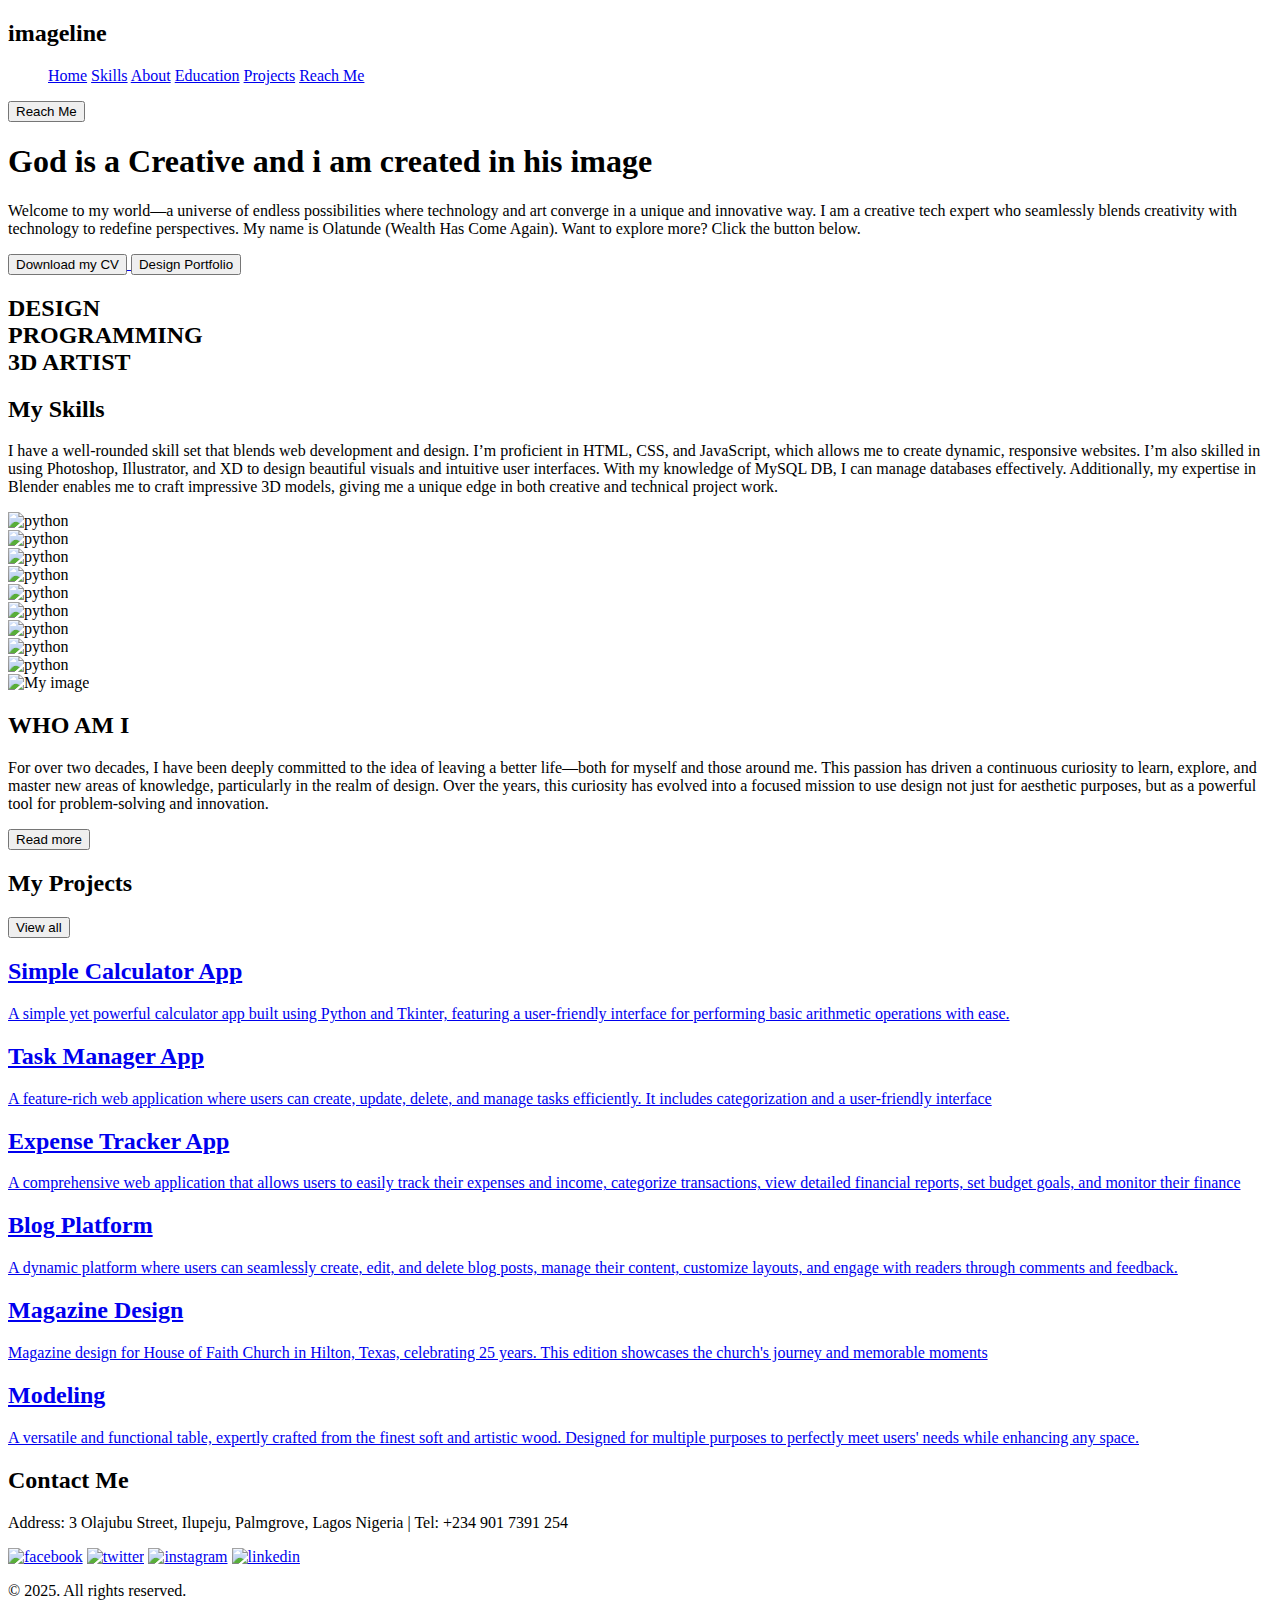
==== index.html @ 47e0317d "Changing root directory" ====
<!DOCTYPE html>
<html lang="en">

<head>
    <meta charset="UTF-8" />
    <meta name="viewport" content="width=device-width, initial-scale=1.0" />
    <title>IMAGELINE PORTFOLIO</title>
    <link rel="stylesheet" href="../css/style.css" />
</head>

<body>
    <section id="heros-bar">
        <nav>
            <h2>imageline</h2>
            <div class="nav-links">
                <ul>
                    <a href="#home">Home</a>
                    <a href="#my-tools-container">Skills</a>
                    <a href="about.html">About</a>
                    <a href="#education">Education</a>
                    <a href="#projects-container">Projects</a>
                    <a href="#reachme">Reach Me</a>
                </ul>
                <button class="reach-me-btn">Reach Me</button>
            </div>
        </nav>
        <div class="hero-content">
            <h1>God is a <span class="creative">Creative</span> and i am created in his image</h1>
            <p>Welcome to my world—a universe of endless possibilities where technology and art converge in a unique and
                innovative way. I am a creative tech expert who seamlessly blends creativity with technology to redefine
                perspectives. My name is Olatunde (Wealth Has Come Again). Want to explore more? Click the button below.
            </p>
            <div>
                <a href="https://drive.google.com/file/d/1P2EYqsZiU4a0aWJwovw9eYeRwK3OoFp5/view?usp=sharing"
                    target="_blank" class="reach-me-btn">
                    <button class="download-cv-btn">Download my CV</button>
                </a>
                <a href="https://drive.google.com/file/d/1TDdWAEMYAC6kt3vUJ82Vpma9WyWI11xJ/view?usp=sharing"
                    target="_blank" class="reach-me-btn">
                    <button class="download-cv-btn">Design Portfolio</button>
                </a>
            </div>

            <h2 class="hero-side-text">DESIGN <br><span class="programming">PROGRAMMING</span> <br>3D ARTIST</h2>
        </div>
    </section>
    <section id="my-tools-container">
        <div class="my-tools">
            <h2>My Skills</h2>
            <p>I have a well-rounded skill set that blends web development and design. I’m proficient in HTML, CSS, and JavaScript, which allows me to create dynamic, responsive websites. I’m also skilled in using Photoshop, Illustrator, and XD to design beautiful visuals and intuitive user interfaces. With my knowledge of MySQL DB, I can manage databases effectively. Additionally, my expertise in Blender enables me to craft impressive 3D models, giving me a unique edge in both creative and technical project work.</p>
            <div class="tool-list">
                <div class="tool">
                    <img src="../images/html.svg" alt="python" style="width: 100px; height: auto;" />
                </div>
                <div class="tool">
                    <img src="../images/css.svg" alt="python" style="width: 100px; height: auto;" />
                </div>
                <div class="tool">
                    <img src="../images/javascript.svg" alt="python" style="width: 100px; height: auto;" />
                </div>
                <div class="tool">
                    <img src="../images/python.svg" alt="python" style="width: 100px; height: auto;" />
                </div>
                <div class="tool">
                    <img src="../images/mysqldb.svg" alt="python" style="width: 100px; height: auto;" />
                </div>
                <div class="tool">
                    <img src="../images/photoshop.svg" alt="python" style="width: 100px; height: auto;" />
                </div>
                <div class="tool">
                    <img src="../images/illustrator.svg" alt="python" style="width: 100px; height: auto;" />
                </div>
                <div class="tool">
                    <img src="../images/xd.svg" alt="python" style="width: 100px; height: auto;" />
                </div>
                <div class="tool">
                    <img src="../images/blender.svg" alt="python" style="width: 100px; height: auto;" />
                </div>
            </div>
        </div>
    </section>
    <section id="about-me-container">
        <div class="about-me-image">
            <img src="../images/me.png" alt="My image" style="width: 400px; height: auto;">
        </div>

        <div class="about-me">
            <h2>WHO AM I</h2>
            <p>For over two decades, I have been deeply committed to the idea of leaving a better life—both for myself and those around me. This passion has driven a continuous curiosity to learn, explore, and master new areas of knowledge, particularly in the realm of design. Over the years, this curiosity has evolved into a focused mission to use design not just for aesthetic purposes, but as a powerful tool for problem-solving and innovation.</p>
            <button class="read-more-btn">Read more</button>
        </div>
    </section>
    <section id="projects-container">
        <div class="projects">
            <div class="project-header">
                <div class="project-heading">
                    <h2>My Projects</h2>
                </div>
                <button class="view-all-btn">View all</button>

            </div>

            <div class="project-card">
                <a href="#card1">
                    <div class="card" id="card1">
                        <h2>Simple Calculator App</h2>
                        <p>A simple yet powerful calculator app built using Python and Tkinter, featuring a
                            user-friendly interface for performing basic arithmetic operations with ease.</p>
                    </div>
                </a>
                <a href="#card2">
                    <div class="card" id="card2">
                        <h2> Task Manager App</h2>
                        <p>A feature-rich web application where users can create, update, delete, and manage tasks
                            efficiently. It includes categorization and a user-friendly interface</p>
                    </div>
                </a>
                <a href="#card3">
                    <div class="card" id="card3">
                        <h2>Expense Tracker App</h2>
                        <p>A comprehensive web application that allows users to easily track their expenses and income,
                            categorize transactions, view detailed financial reports, set budget goals, and monitor
                            their finance</p>
                    </div>
                </a>
                <a href="#card4">
                    <div class="card" id="card4">
                        <h2>Blog Platform</h2>
                        <p>A dynamic platform where users can seamlessly create, edit, and delete blog posts, manage
                            their content, customize layouts, and engage with readers through comments and feedback.</p>
                    </div>
                </a>
                <a href="#card5">
                    <div class="card" id="card5">
                        <h2>Magazine Design</h2>
                        <p>Magazine design for House of Faith Church in Hilton, Texas, celebrating 25 years. This
                            edition showcases the church's journey and memorable moments</p>
                    </div>
                </a>
                <a href="#card6">
                    <div class="card" id="card6">
                        <h2>Modeling</h2>
                        <p>A versatile and functional table, expertly crafted from the finest soft and artistic wood. Designed for multiple purposes to perfectly meet users' needs while enhancing any space.</p>
                    </div>
                </a>
            </div>
        </div>
    </section>
    <footer>
        <div class="footer-content">
            <h2>Contact Me</h2>
            <p>Address: 3 Olajubu Street, Ilupeju, Palmgrove, Lagos Nigeria | Tel: +234 901 7391 254</p>
            <div class="socials">
                <a href="https://www.facebook.com/profile.php?id=61562956983686"><img src="../images/facebook.png" alt="facebook" /></a>
                <a href="#"><img src="../images/twitter.png" alt="twitter" /></a>
                <a href="https://www.instagram.com/imagelineofficial/"><img src="../images/instagram.png" alt="instagram" /></a>
                <a href="www.linkedin.com/in/olatundeolajide"><img src="../images/linkedin.png" alt="linkedin" /></a>
            </div>
        </div>
        <p>&copy; 2025. All rights reserved.</p>
    </footer>
</body>

</html>
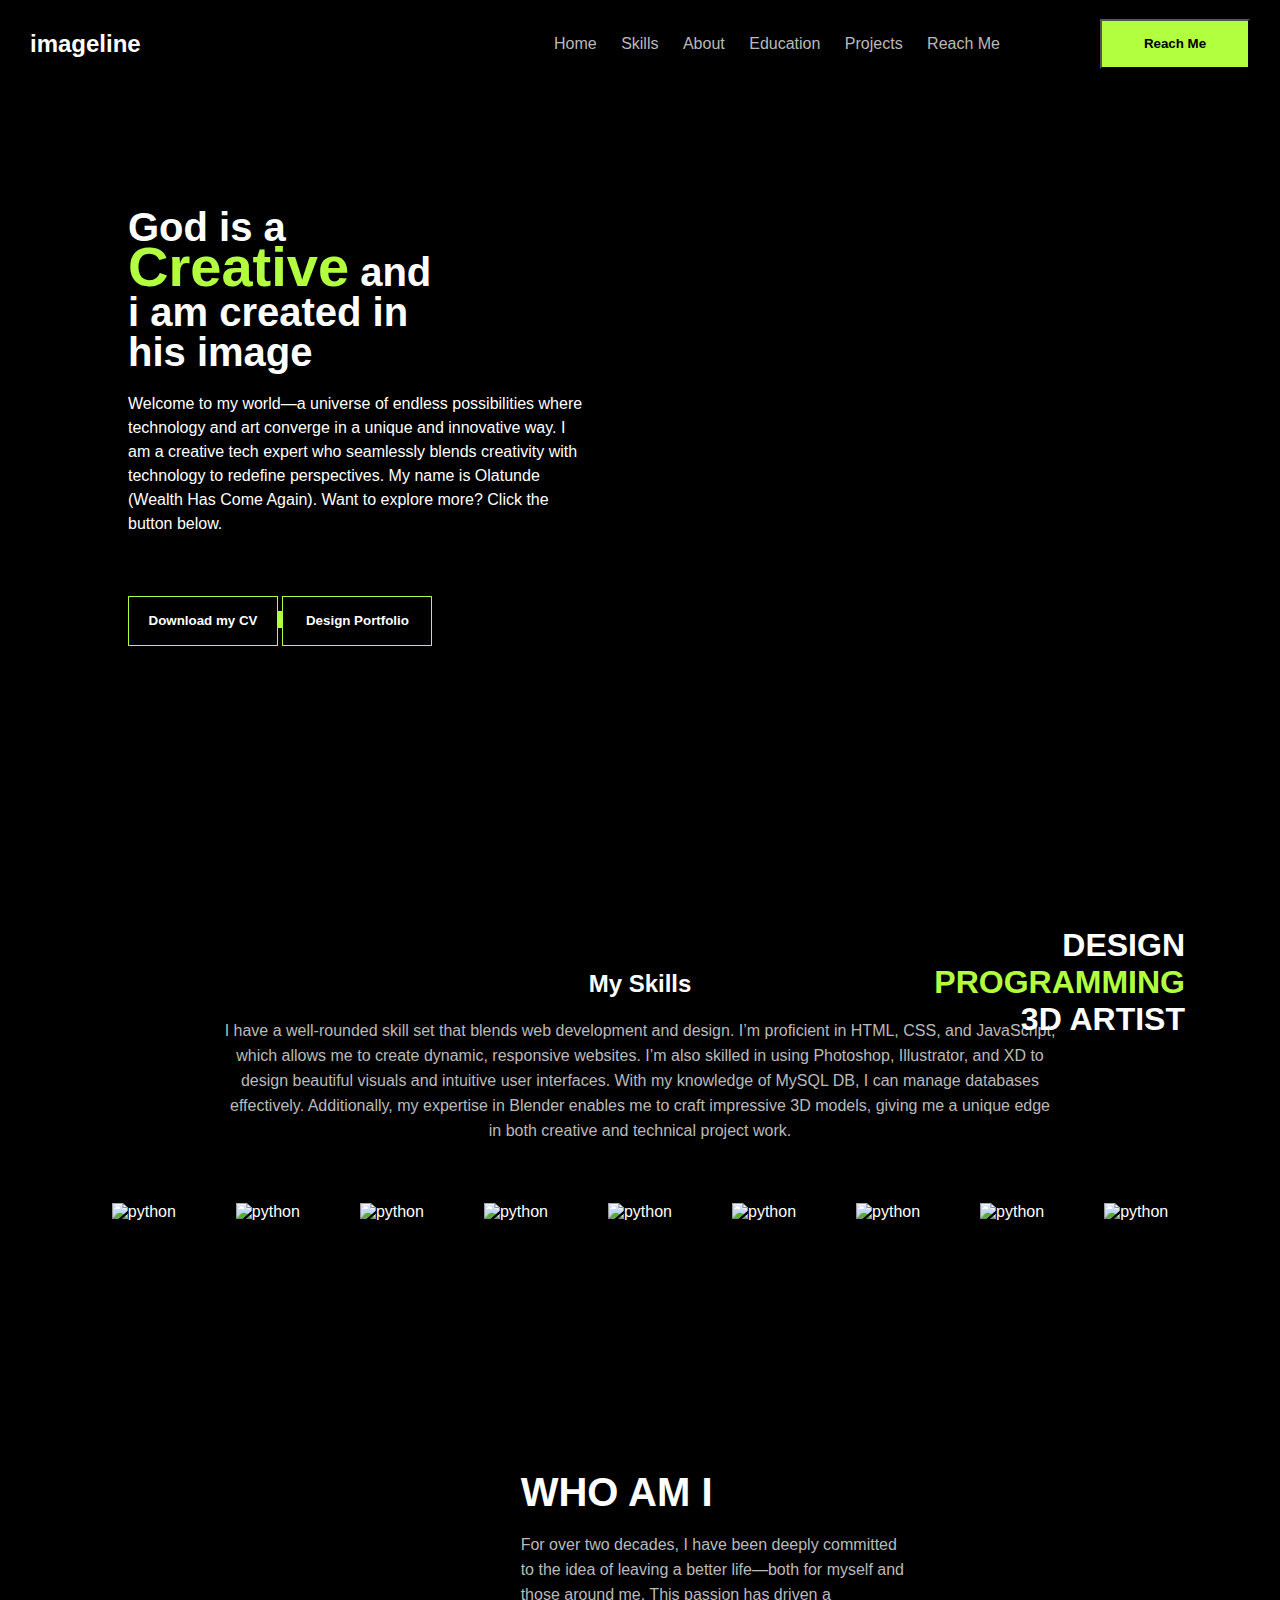
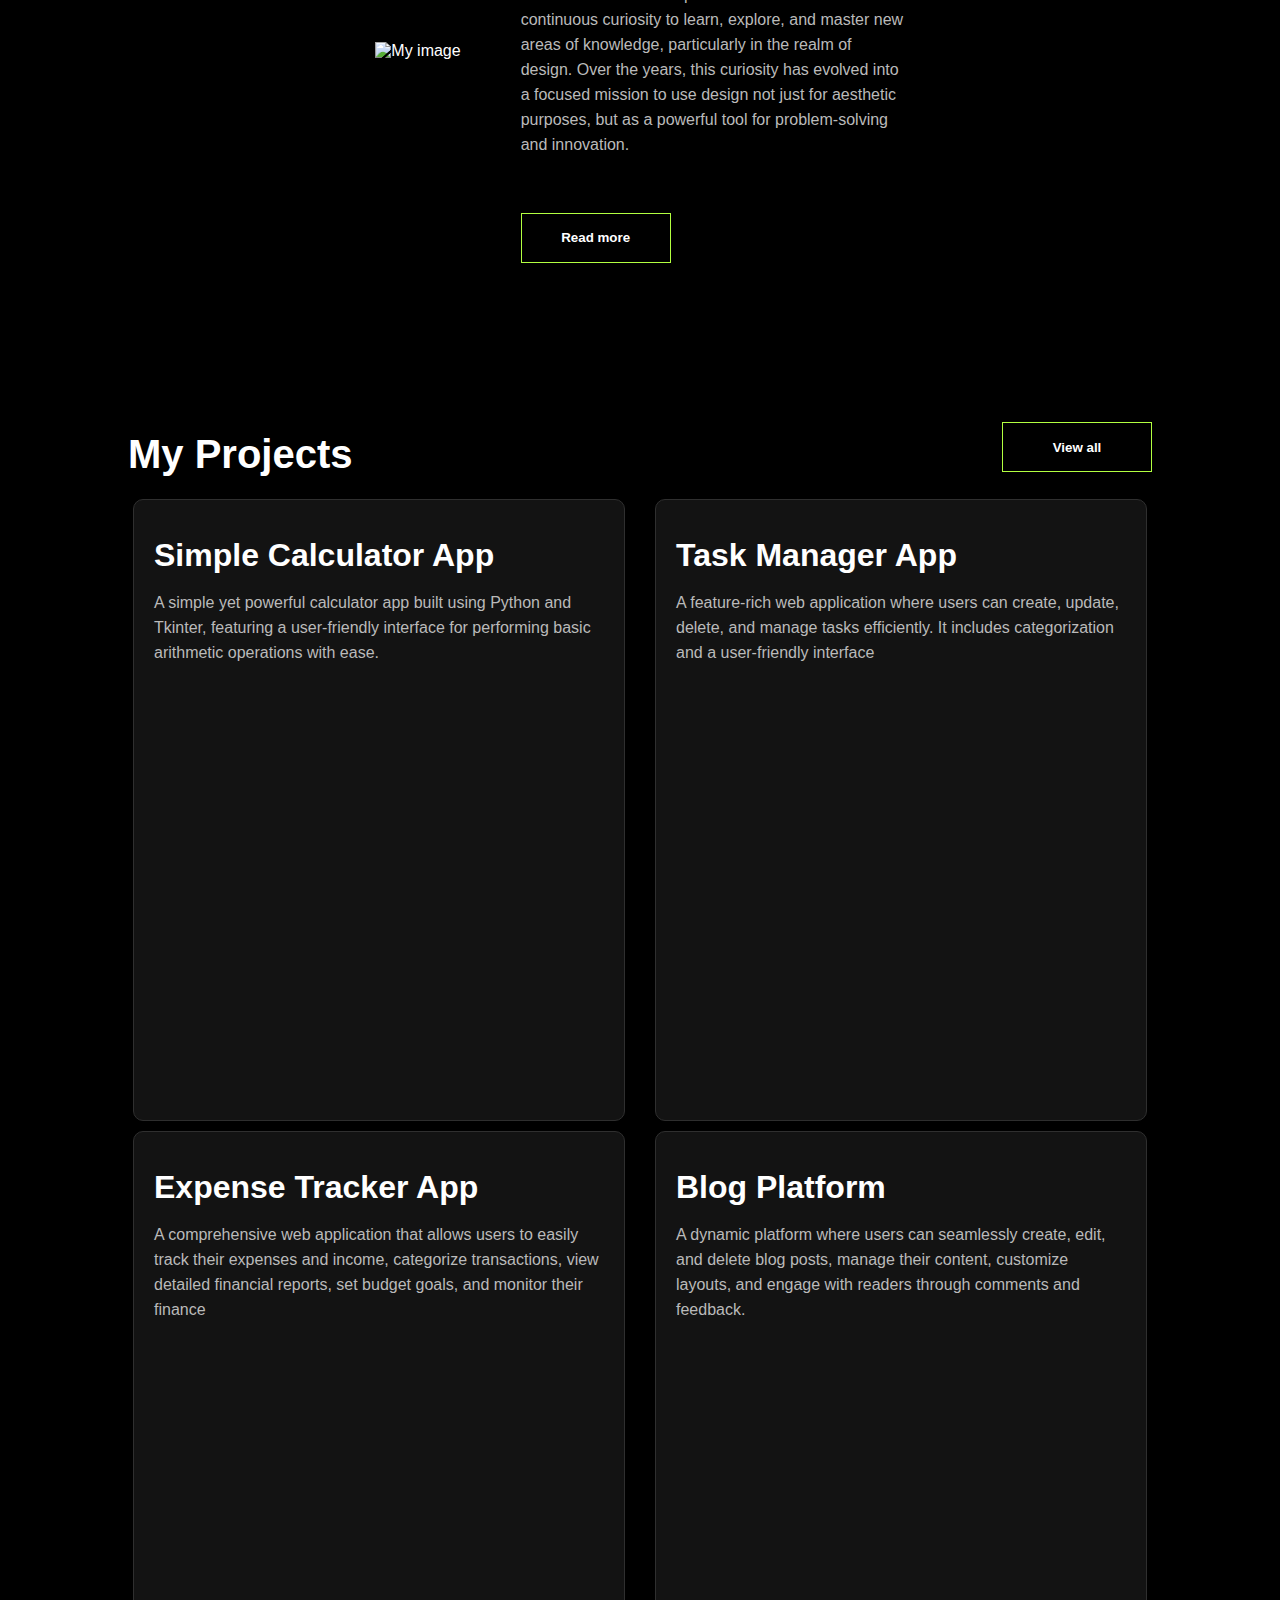
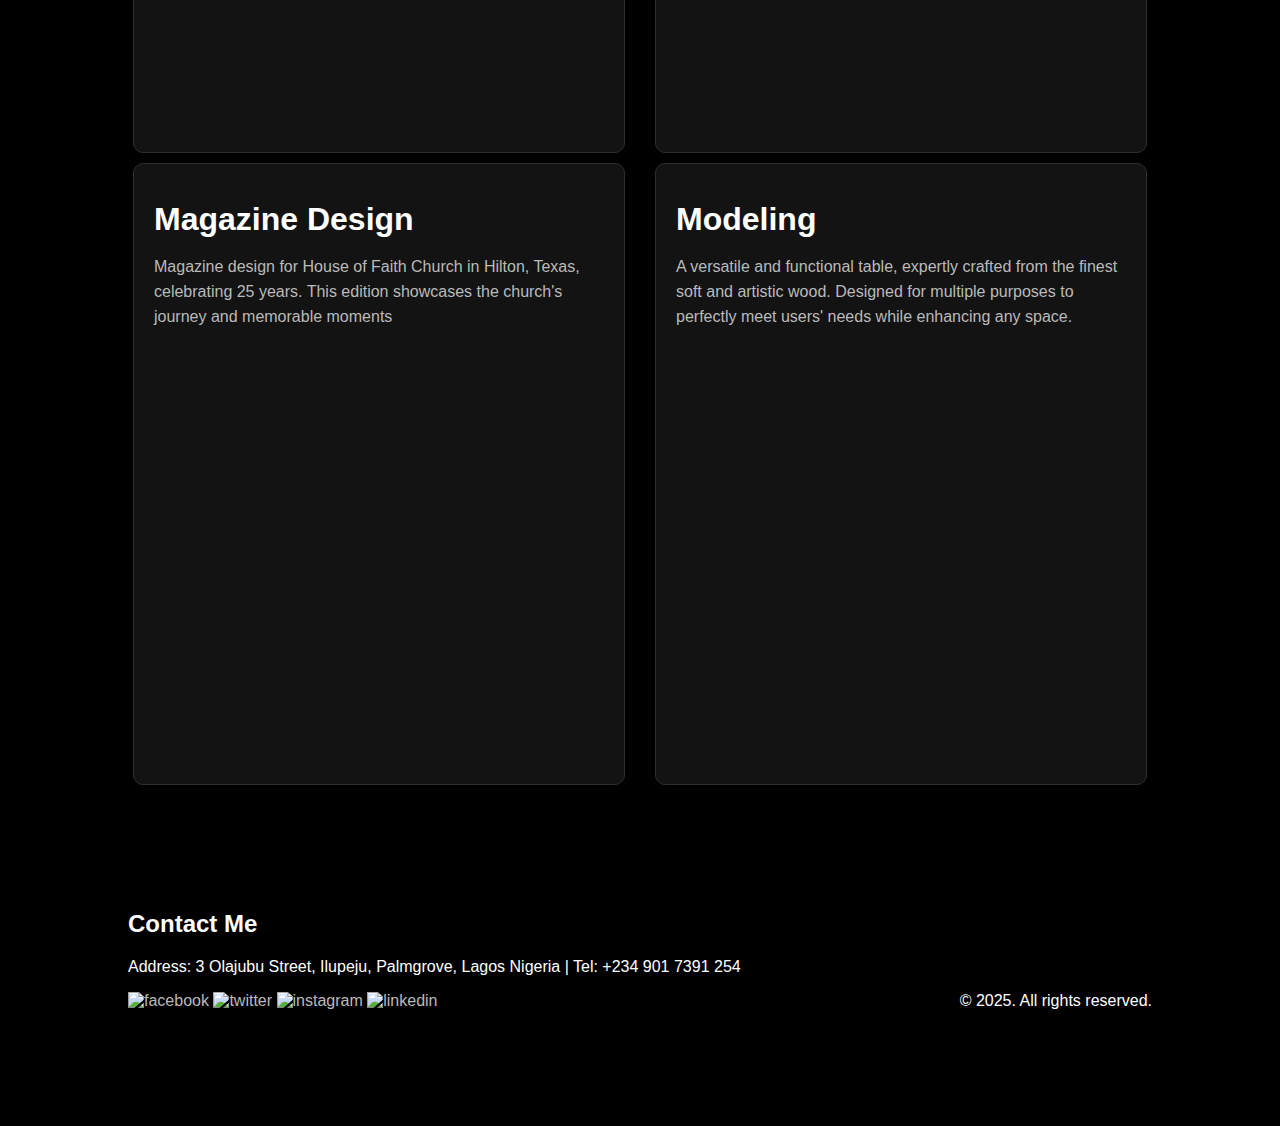
==== commit f7829d5a: "Directory correction 2" ====
--- a/index.html
+++ b/index.html
@@ -5,7 +5,7 @@
     <meta charset="UTF-8" />
     <meta name="viewport" content="width=device-width, initial-scale=1.0" />
     <title>IMAGELINE PORTFOLIO</title>
-    <link rel="stylesheet" href="../css/style.css" />
+    <link rel="stylesheet" href="/css/style.css" />
 </head>
 
 <body>
@@ -50,38 +50,38 @@
             <p>I have a well-rounded skill set that blends web development and design. I’m proficient in HTML, CSS, and JavaScript, which allows me to create dynamic, responsive websites. I’m also skilled in using Photoshop, Illustrator, and XD to design beautiful visuals and intuitive user interfaces. With my knowledge of MySQL DB, I can manage databases effectively. Additionally, my expertise in Blender enables me to craft impressive 3D models, giving me a unique edge in both creative and technical project work.</p>
             <div class="tool-list">
                 <div class="tool">
-                    <img src="../images/html.svg" alt="python" style="width: 100px; height: auto;" />
+                    <img src="/images/html.svg" alt="python" style="width: 100px; height: auto;" />
                 </div>
                 <div class="tool">
-                    <img src="../images/css.svg" alt="python" style="width: 100px; height: auto;" />
+                    <img src="/images/css.svg" alt="python" style="width: 100px; height: auto;" />
                 </div>
                 <div class="tool">
-                    <img src="../images/javascript.svg" alt="python" style="width: 100px; height: auto;" />
+                    <img src="/images/javascript.svg" alt="python" style="width: 100px; height: auto;" />
                 </div>
                 <div class="tool">
-                    <img src="../images/python.svg" alt="python" style="width: 100px; height: auto;" />
+                    <img src="/images/python.svg" alt="python" style="width: 100px; height: auto;" />
                 </div>
                 <div class="tool">
-                    <img src="../images/mysqldb.svg" alt="python" style="width: 100px; height: auto;" />
+                    <img src="/images/mysqldb.svg" alt="python" style="width: 100px; height: auto;" />
                 </div>
                 <div class="tool">
-                    <img src="../images/photoshop.svg" alt="python" style="width: 100px; height: auto;" />
+                    <img src="/images/photoshop.svg" alt="python" style="width: 100px; height: auto;" />
                 </div>
                 <div class="tool">
-                    <img src="../images/illustrator.svg" alt="python" style="width: 100px; height: auto;" />
+                    <img src="/images/illustrator.svg" alt="python" style="width: 100px; height: auto;" />
                 </div>
                 <div class="tool">
-                    <img src="../images/xd.svg" alt="python" style="width: 100px; height: auto;" />
+                    <img src="/images/xd.svg" alt="python" style="width: 100px; height: auto;" />
                 </div>
                 <div class="tool">
-                    <img src="../images/blender.svg" alt="python" style="width: 100px; height: auto;" />
+                    <img src="/images/blender.svg" alt="python" style="width: 100px; height: auto;" />
                 </div>
             </div>
         </div>
     </section>
     <section id="about-me-container">
         <div class="about-me-image">
-            <img src="../images/me.png" alt="My image" style="width: 400px; height: auto;">
+            <img src="/images/me.png" alt="My image" style="width: 400px; height: auto;">
         </div>
 
         <div class="about-me">
@@ -151,10 +151,10 @@
             <h2>Contact Me</h2>
             <p>Address: 3 Olajubu Street, Ilupeju, Palmgrove, Lagos Nigeria | Tel: +234 901 7391 254</p>
             <div class="socials">
-                <a href="https://www.facebook.com/profile.php?id=61562956983686"><img src="../images/facebook.png" alt="facebook" /></a>
-                <a href="#"><img src="../images/twitter.png" alt="twitter" /></a>
-                <a href="https://www.instagram.com/imagelineofficial/"><img src="../images/instagram.png" alt="instagram" /></a>
-                <a href="www.linkedin.com/in/olatundeolajide"><img src="../images/linkedin.png" alt="linkedin" /></a>
+                <a href="https://www.facebook.com/profile.php?id=61562956983686"><img src="/images/facebook.png" alt="facebook" /></a>
+                <a href="#"><img src="/images/twitter.png" alt="twitter" /></a>
+                <a href="https://www.instagram.com/imagelineofficial/"><img src="/images/instagram.png" alt="instagram" /></a>
+                <a href="www.linkedin.com/in/olatundeolajide"><img src="/images/linkedin.png" alt="linkedin" /></a>
             </div>
         </div>
         <p>&copy; 2025. All rights reserved.</p>
--- a/css/style.css
+++ b/css/style.css
@@ -0,0 +1,385 @@
+body{
+    background-color: #000000;
+    font-family: Arial, sans-serif;
+    margin: 0;
+    padding: 0px;
+    box-sizing: border-box;
+    color: #FFFFFF;
+}
+
+a{
+    color: #BABABA;
+    text-decoration: none;
+}
+
+#heros-bar{
+    position: relative;
+    width: 100%;
+    height: 100vh;
+    background-image: url('/images/lpi.jpg');
+    background-size: cover;
+    background-position: center;
+}
+
+
+
+button{
+    margin-left: 100px;
+    width: 150px;
+    height: 50px;
+}
+
+nav{
+    display: flex;
+    flex-direction: row;
+    justify-content: space-between;
+    align-items: center;
+    padding: 10px 30px;
+
+}
+.nav-links{
+    display: flex;
+}
+
+nav a{
+    margin-left: 20px;
+}
+
+nav a:hover{
+    color: #FFFFFF;
+}
+nav h2{
+    color: #FFFFFF;
+    font-size: 24px;
+}
+
+.reach-me-btn{
+    font-weight: bold;
+    background-color: #B2FF40;
+}
+
+.reach-me-btn:hover{
+    font-weight: bold;
+    color:  #000000;
+    background-color: #FFFFFF;
+}
+
+.download-cv-btn{
+    margin: 0px;
+    margin-top: 40px;
+    font-weight: bold;
+    background-color: #000000;
+    border: #B2FF40 solid 1px;
+    color: #ffffff;
+
+}
+
+.download-cv-btn:hover{
+    background-color: #B2FF40;
+    color: #000000;
+    cursor: pointer;
+}
+
+.hero-content{
+    position: absolute;
+    top: 20%;
+    left: 10%;
+    color: #FFFFFF;
+}
+
+.hero-content h1{
+    width: 27%;
+    font-size: 2.5rem;
+    margin-bottom: 20px;
+    line-height: 2.5rem;
+}
+.hero-content p{
+    width: 40%;
+    font-size: 1rem;
+    margin-bottom: 20px;
+    line-height: 1.5rem;
+}
+
+.hero-side-text{
+    position: absolute;
+    text-align: right;
+    bottom: -90%;
+    right: 95px;
+    color: #FFFFFF;
+    font-size: 2rem;
+    font-weight: bold;
+    box-sizing: border-box;
+}
+
+.programming{
+    color: #B2FF40;
+}
+.creative{
+    color: #B2FF40;
+    font-size: 3.5rem;
+}
+
+
+#my-tools-container{
+    display: flex;
+    flex-direction: column;
+    justify-content: center;
+    align-items: center;
+    text-align: center;
+    padding: 50px 0px;
+    height: auto;
+    background-color: #000000;
+}
+
+
+
+.my-tools p{
+    width: 65%;
+    margin: 0px auto;
+    line-height: 25px;
+    margin-bottom: 30px;
+    color: #BABABA;
+}
+
+.about-me p{
+    color: #BABABA;
+    line-height: 25px;
+}
+
+
+.tool-list{
+    display: flex;
+    flex-direction: row;
+    flex-wrap: wrap;
+    justify-content: center;
+    align-items: center;
+    
+}
+
+.tool{
+    margin: 30px;
+}
+
+
+#about-me-container{
+    display: flex;
+    flex-direction: row;
+    justify-content: center;
+    align-items: center;
+    text-align: center;
+    padding: 50px 0px;
+    height: 600px;
+    background-color: #000000;
+}
+
+
+.about-me{
+    width: 30%;
+    text-align: left;
+    margin-left: 60px;
+}
+
+.about-me h2{
+    font-size: 2.5rem;
+    margin-bottom: 20px;
+    line-height: 2.5rem;
+}
+
+.read-more-btn{
+    margin: 0px;
+    margin-top: 40px;
+    font-weight: bold;
+    background-color: #000000;
+    border: #B2FF40 solid 1px;
+    color: #ffffff;
+}
+.read-more-btn:hover{
+    background-color: #B2FF40;
+    color: #000000;
+    cursor: pointer;
+}
+
+#projects-container{
+    padding: 0px 10%;
+}
+
+.project-header{
+    display: flex;
+    flex-direction: row;
+    justify-content: space-between;
+    align-items: center;
+    height: auto;
+    background-color: #000000;
+
+}
+
+.project-header h2{
+    font-size: 2.5rem;
+    margin-bottom: 20px;
+    line-height: 2.5rem;
+}
+
+.project-header p{
+    font-size: 1.5rem;
+    margin-bottom: 60px;
+    color: #BABABA;
+}
+
+.view-all-btn{
+    margin: 0px;
+    font-weight: bold;
+    background-color: #000000;
+    border: #B2FF40 solid 1px;
+    color: #ffffff;
+}
+
+.view-all-btn:hover{
+    background-color: #B2FF40;
+    color: #000000;
+    cursor: pointer;
+}
+
+.project-card{
+    display: flex;
+    flex-direction: row;
+    flex-wrap: wrap;
+    width: 100%;
+    justify-content: space-between;
+    align-items: center;
+    height: auto;
+    background-color: #000000;
+}
+
+.project-card h2{
+    font-size: 2rem;
+    margin-bottom: 5px;
+    color: #FFFFFF;
+}
+
+.card{
+    width: 450px;
+    height: 600px;
+    background-color: #131313;
+    border: #2f2f2f solid 1px;
+    border-radius: 10px;
+    margin: 5px;
+    padding: 10px 20px;
+    box-shadow: 0px 0px 10px rgba(0, 0, 0, 0.5);
+    transition: transform 0.3s ease-in-out;
+}
+
+.card:hover{
+    transform: scale(1.01);
+    border: #505050 solid 1px;
+}
+
+.card p{
+    font-size: 1rem;
+    line-height: 25px;
+}
+
+#card1{
+    background-image: url('/images/simplecal.png');
+    background-size: cover;
+    background-position: center;
+}
+
+#card2{
+    background-image: url('/images/todoapp.png');
+    background-size: cover;
+    background-position: center;
+}
+
+#card3{
+    background-image: url('/images/management.png');
+    background-size: cover;
+    background-position: center;
+}
+
+#card4{
+    background-image: url('/images/blog.png');
+    background-size: cover;
+    background-position: center;
+}
+
+#card5{
+    background-image: url('/images/magzine.png');
+    background-size: cover;
+    background-position: center;
+}
+
+#card6{
+    background-image: url('/images/modeling.png');
+    background-size: cover;
+    background-position: center;
+}
+
+footer{
+    display: flex;
+    flex-direction: row;
+    justify-content: space-between;
+    align-items: last baseline;
+    text-align: left;
+    padding: 100px 10%;
+    background-color: #000000;
+}
+
+.footer-links ul{
+    text-decoration: none;
+    background-color: greenyellow;
+}
+
+/* end of index page*/
+
+
+#about-me{
+    
+    background-image: url('../images/lpi.jpg');
+    width: 100%;
+    height: 600px;
+    background-size: cover;
+    background-position: top;
+    background-repeat: no-repeat;
+}
+
+.about-content{
+    color: #FFFFFF;
+    display: flex;
+    flex-direction: row;
+    justify-content: center;
+    margin-top: 50px;
+    align-items: center;
+    
+}
+
+.about-text{
+    padding-left: 50px;
+}
+
+.about-content h1{
+    width: 100%;
+    font-size: 3.5rem;
+    margin-bottom: 20px;
+    line-height: 2.5rem;
+}
+
+.about-text h3{
+    font-weight: lighter;
+    line-height: 30px;
+    color: #B2FF40;
+}
+
+#about-me-details {
+    width: 60%;
+    box-sizing: border-box;
+    margin: auto;
+
+}
+
+#about-me-details p{
+    
+    font-family: Arial, Helvetica, sans-serif;
+    font-size: 1.3rem;
+    text-align: justify;
+    
+}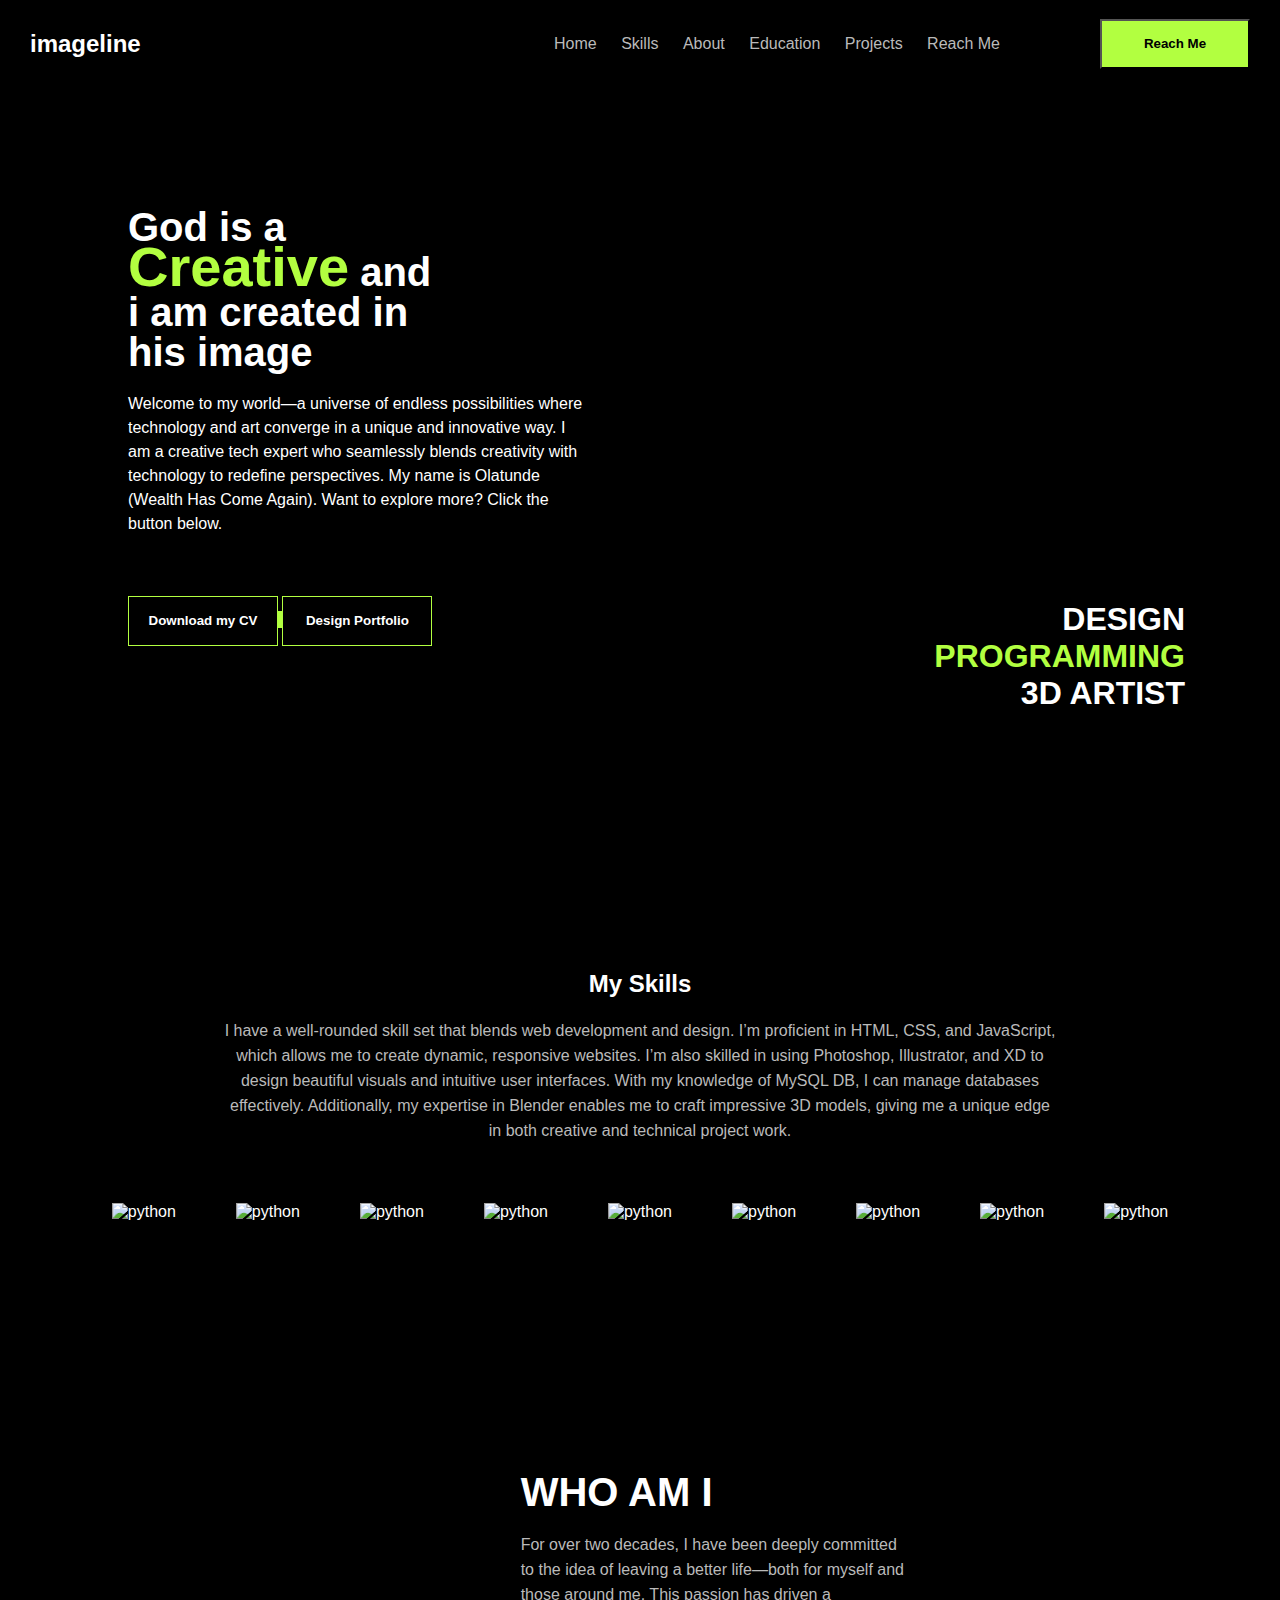
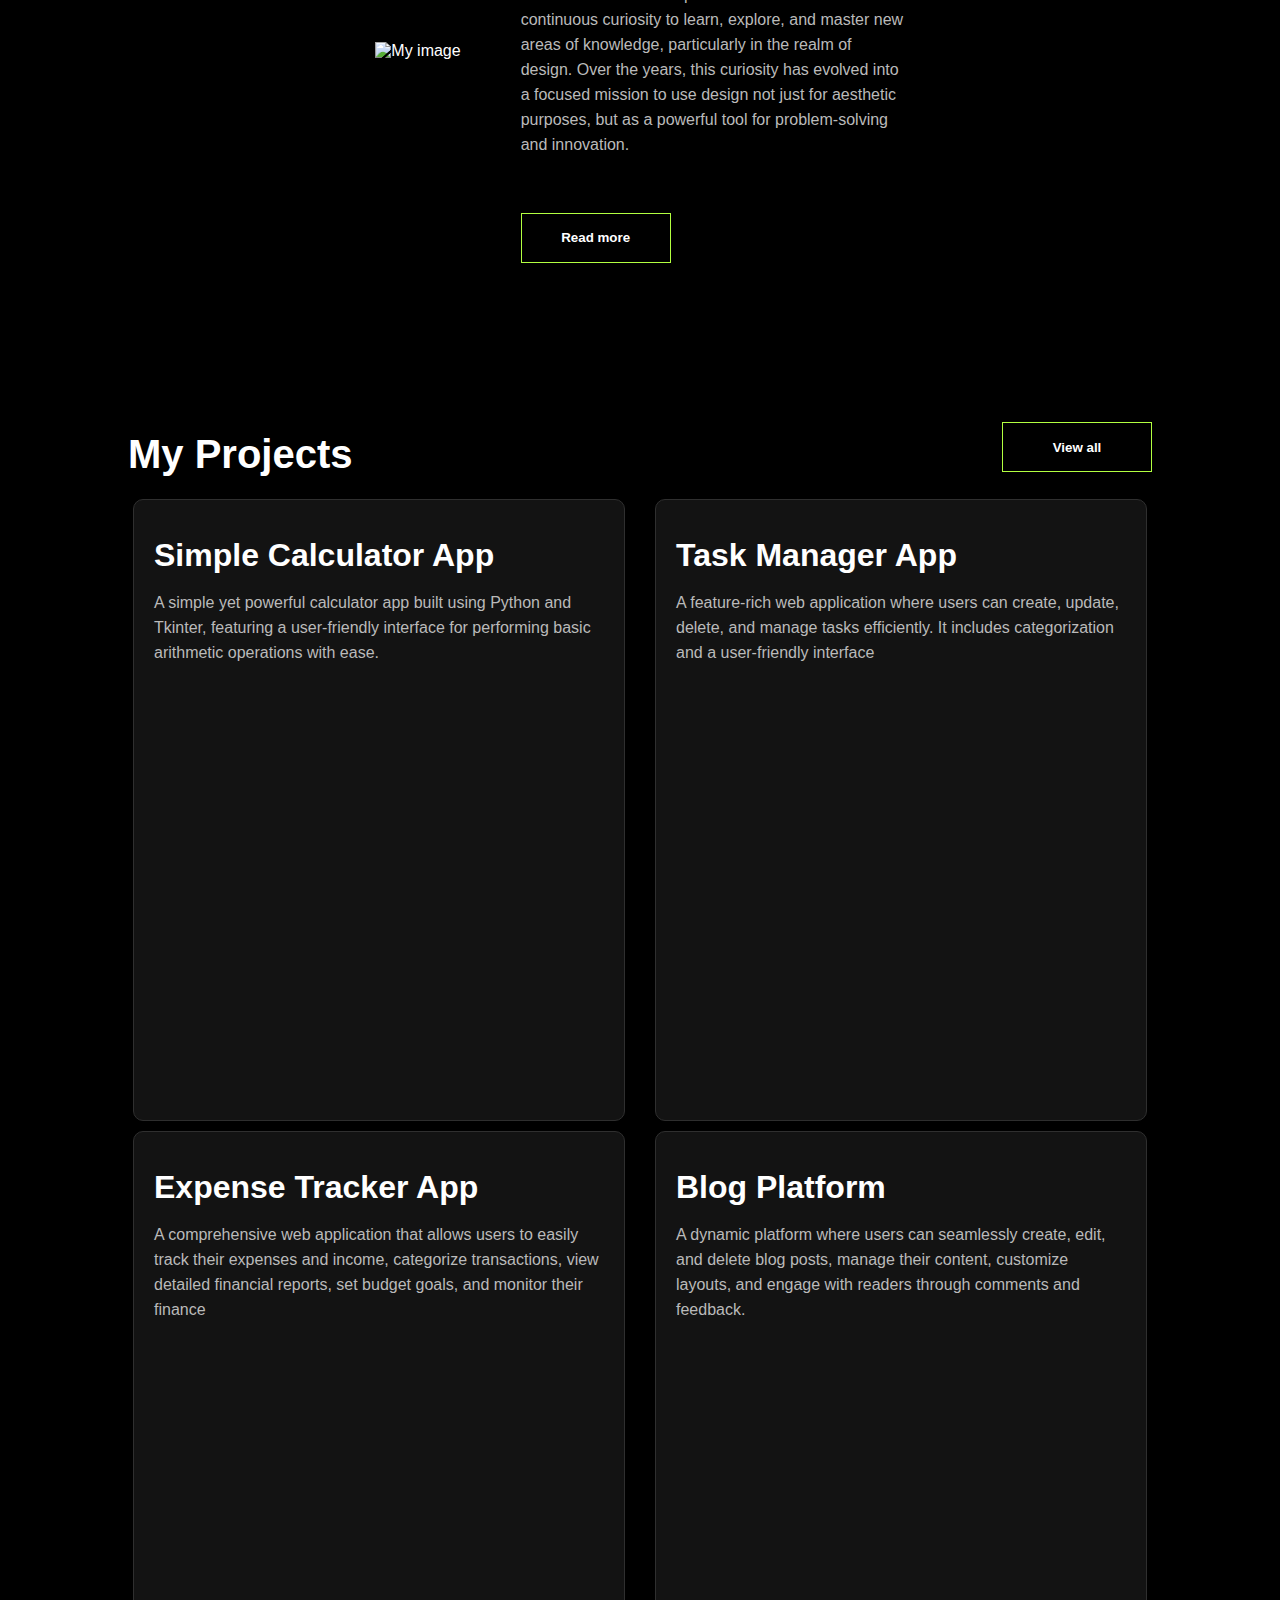
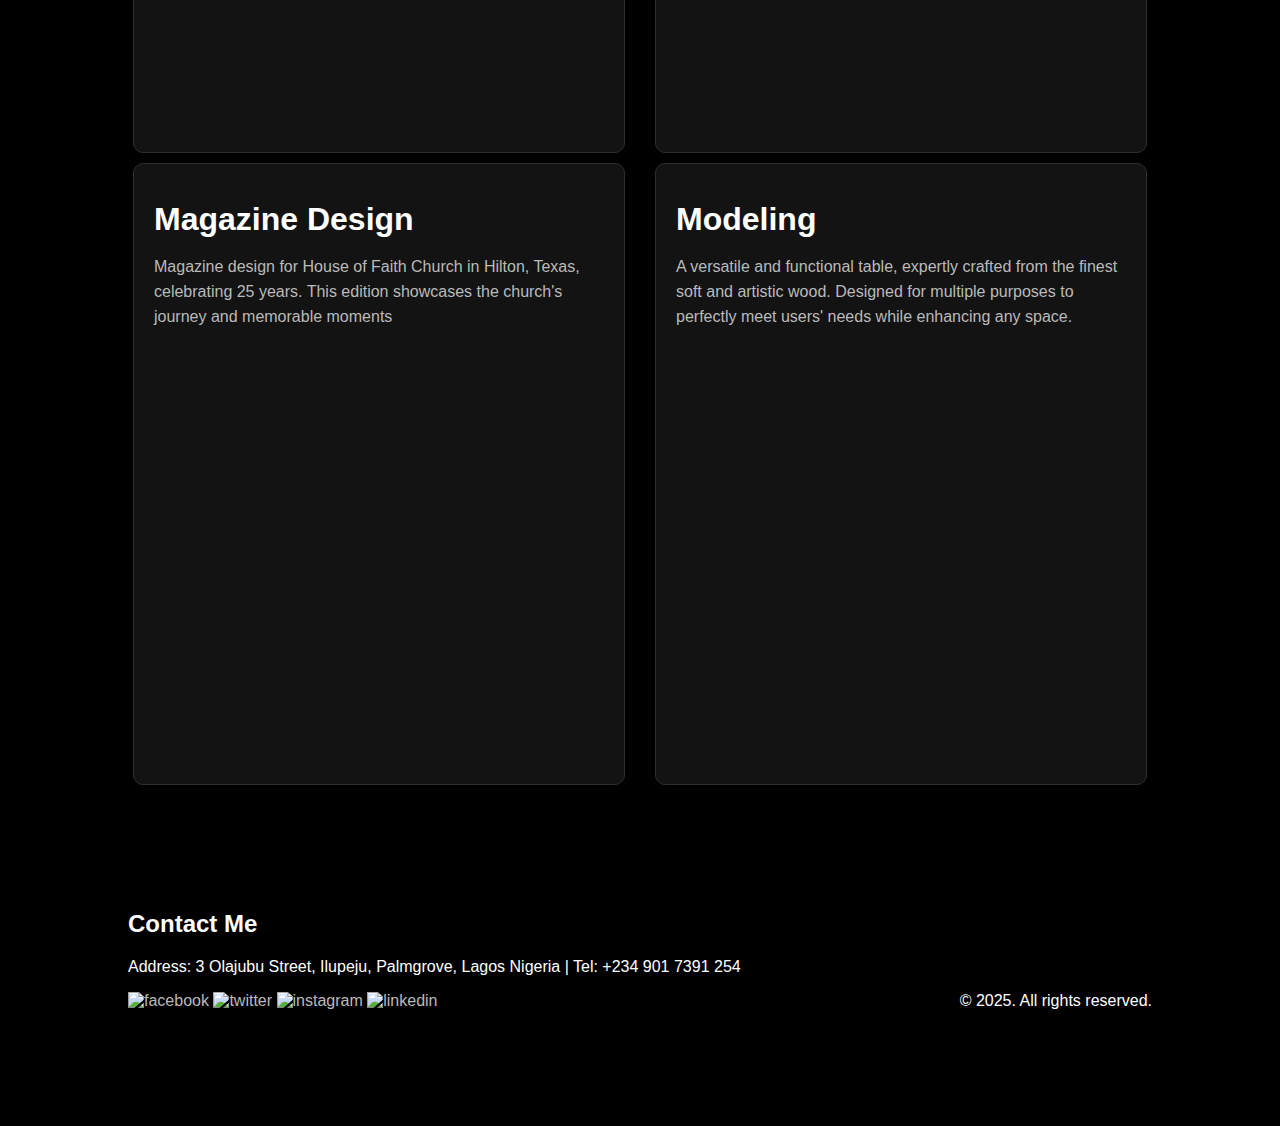
==== commit 3d9c11ae: "Directory correction 7" ====
--- a/index.html
+++ b/index.html
@@ -5,7 +5,7 @@
     <meta charset="UTF-8" />
     <meta name="viewport" content="width=device-width, initial-scale=1.0" />
     <title>IMAGELINE PORTFOLIO</title>
-    <link rel="stylesheet" href="/css/style.css" />
+    <link rel="stylesheet" href="./css/style.css" />
 </head>
 
 <body>
@@ -50,44 +50,44 @@
             <p>I have a well-rounded skill set that blends web development and design. I’m proficient in HTML, CSS, and JavaScript, which allows me to create dynamic, responsive websites. I’m also skilled in using Photoshop, Illustrator, and XD to design beautiful visuals and intuitive user interfaces. With my knowledge of MySQL DB, I can manage databases effectively. Additionally, my expertise in Blender enables me to craft impressive 3D models, giving me a unique edge in both creative and technical project work.</p>
             <div class="tool-list">
                 <div class="tool">
-                    <img src="/images/html.svg" alt="python" style="width: 100px; height: auto;" />
+                    <img src="./images/html.svg" alt="python" style="width: 100px; height: auto;" />
                 </div>
                 <div class="tool">
-                    <img src="/images/css.svg" alt="python" style="width: 100px; height: auto;" />
+                    <img src="./images/css.svg" alt="python" style="width: 100px; height: auto;" />
                 </div>
                 <div class="tool">
-                    <img src="/images/javascript.svg" alt="python" style="width: 100px; height: auto;" />
+                    <img src="./images/javascript.svg" alt="python" style="width: 100px; height: auto;" />
                 </div>
                 <div class="tool">
-                    <img src="/images/python.svg" alt="python" style="width: 100px; height: auto;" />
+                    <img src="./images/python.svg" alt="python" style="width: 100px; height: auto;" />
                 </div>
                 <div class="tool">
-                    <img src="/images/mysqldb.svg" alt="python" style="width: 100px; height: auto;" />
+                    <img src="./images/mysqldb.svg" alt="python" style="width: 100px; height: auto;" />
                 </div>
                 <div class="tool">
-                    <img src="/images/photoshop.svg" alt="python" style="width: 100px; height: auto;" />
+                    <img src="./images/photoshop.svg" alt="python" style="width: 100px; height: auto;" />
                 </div>
                 <div class="tool">
-                    <img src="/images/illustrator.svg" alt="python" style="width: 100px; height: auto;" />
+                    <img src="./images/illustrator.svg" alt="python" style="width: 100px; height: auto;" />
                 </div>
                 <div class="tool">
-                    <img src="/images/xd.svg" alt="python" style="width: 100px; height: auto;" />
+                    <img src="./images/xd.svg" alt="python" style="width: 100px; height: auto;" />
                 </div>
                 <div class="tool">
-                    <img src="/images/blender.svg" alt="python" style="width: 100px; height: auto;" />
+                    <img src="./images/blender.svg" alt="python" style="width: 100px; height: auto;" />
                 </div>
             </div>
         </div>
     </section>
     <section id="about-me-container">
         <div class="about-me-image">
-            <img src="/images/me.png" alt="My image" style="width: 400px; height: auto;">
+            <img src="./images/me.png" alt="My image" style="width: 400px; height: auto;">
         </div>
 
         <div class="about-me">
             <h2>WHO AM I</h2>
             <p>For over two decades, I have been deeply committed to the idea of leaving a better life—both for myself and those around me. This passion has driven a continuous curiosity to learn, explore, and master new areas of knowledge, particularly in the realm of design. Over the years, this curiosity has evolved into a focused mission to use design not just for aesthetic purposes, but as a powerful tool for problem-solving and innovation.</p>
-            <button class="read-more-btn">Read more</button>
+            <a href="about.html"><button class="read-more-btn">Read more</button></a>
         </div>
     </section>
     <section id="projects-container">
@@ -151,10 +151,10 @@
             <h2>Contact Me</h2>
             <p>Address: 3 Olajubu Street, Ilupeju, Palmgrove, Lagos Nigeria | Tel: +234 901 7391 254</p>
             <div class="socials">
-                <a href="https://www.facebook.com/profile.php?id=61562956983686"><img src="/images/facebook.png" alt="facebook" /></a>
-                <a href="#"><img src="/images/twitter.png" alt="twitter" /></a>
-                <a href="https://www.instagram.com/imagelineofficial/"><img src="/images/instagram.png" alt="instagram" /></a>
-                <a href="www.linkedin.com/in/olatundeolajide"><img src="/images/linkedin.png" alt="linkedin" /></a>
+                <a href="https://www.facebook.com/profile.php?id=61562956983686"><img src="./images/facebook.png" alt="facebook" /></a>
+                <a href="#"><img src="./images/twitter.png" alt="twitter" /></a>
+                <a href="https://www.instagram.com/imagelineofficial/"><img src="./images/instagram.png" alt="instagram" /></a>
+                <a href="www.linkedin.com/in/olatundeolajide"><img src="./images/linkedin.png" alt="linkedin" /></a>
             </div>
         </div>
         <p>&copy; 2025. All rights reserved.</p>
--- a/css/style.css
+++ b/css/style.css
@@ -16,7 +16,7 @@
     position: relative;
     width: 100%;
     height: 100vh;
-    background-image: url('/images/lpi.jpg');
+    background-image: url('../images/lpi.jpg');
     background-size: cover;
     background-position: center;
 }
@@ -103,7 +103,7 @@
 .hero-side-text{
     position: absolute;
     text-align: right;
-    bottom: -90%;
+    bottom: -20%;
     right: 95px;
     color: #FFFFFF;
     font-size: 2rem;
@@ -279,37 +279,37 @@
 }
 
 #card1{
-    background-image: url('/images/simplecal.png');
+    background-image: url('../images/simplecal.png');
     background-size: cover;
     background-position: center;
 }
 
 #card2{
-    background-image: url('/images/todoapp.png');
+    background-image: url('../images/todoapp.png');
     background-size: cover;
     background-position: center;
 }
 
 #card3{
-    background-image: url('/images/management.png');
+    background-image: url('../images/management.png');
     background-size: cover;
     background-position: center;
 }
 
 #card4{
-    background-image: url('/images/blog.png');
+    background-image: url('../images/blog.png');
     background-size: cover;
     background-position: center;
 }
 
 #card5{
-    background-image: url('/images/magzine.png');
+    background-image: url('../images/magzine.png');
     background-size: cover;
     background-position: center;
 }
 
 #card6{
-    background-image: url('/images/modeling.png');
+    background-image: url('../images/modeling.png');
     background-size: cover;
     background-position: center;
 }
@@ -382,4 +382,108 @@
     font-size: 1.3rem;
     text-align: justify;
     
+}
+
+
+/* Media Query for Tablets (768px and below) */
+@media (max-width: 768px) {
+    body {
+        font-size: 14px;
+    }
+
+    nav {
+        flex-direction: column;
+        align-items: flex-start;
+        padding: 10px;
+    }
+
+    .nav-links ul {
+        display: flex;
+        flex-direction: column;
+        gap: 10px;
+    }
+
+    .hero-content h1 {
+        font-size: 2rem;
+        width: 100%;
+    }
+
+    .hero-content p {
+        font-size: 0.9rem;
+        width: 90%;
+    }
+
+    .card {
+        width: 100%;
+        height: auto;
+    }
+
+    .about-content {
+        flex-direction: column;
+        text-align: center;
+    }
+
+    .about-content img {
+        width: 80%;
+        height: auto;
+    }
+
+    .about-text {
+        padding-left: 0;
+    }
+
+    .project-card {
+        flex-direction: column;
+        align-items: center;
+    }
+
+    footer {
+        flex-direction: column;
+        text-align: center;
+    }
+}
+
+/* Media Query for Mobile Devices (480px and below) */
+@media (max-width: 480px) {
+    nav h2 {
+        font-size: 1.5rem;
+    }
+
+    .nav-links ul {
+        gap: 5px;
+    }
+
+    .hero-content h1 {
+        font-size: 1.5rem;
+    }
+
+    .hero-content p {
+        font-size: 0.8rem;
+    }
+
+    .about-content h1 {
+        font-size: 2rem;
+    }
+
+    .about-text h3 {
+        font-size: 1rem;
+    }
+
+    .card {
+        width: 90%;
+        margin: 10px 0;
+    }
+
+    .tool-list {
+        flex-direction: column;
+        gap: 20px;
+    }
+
+    footer {
+        padding: 20px;
+    }
+
+    footer .footer-links ul {
+        background-color: transparent;
+    }
 }